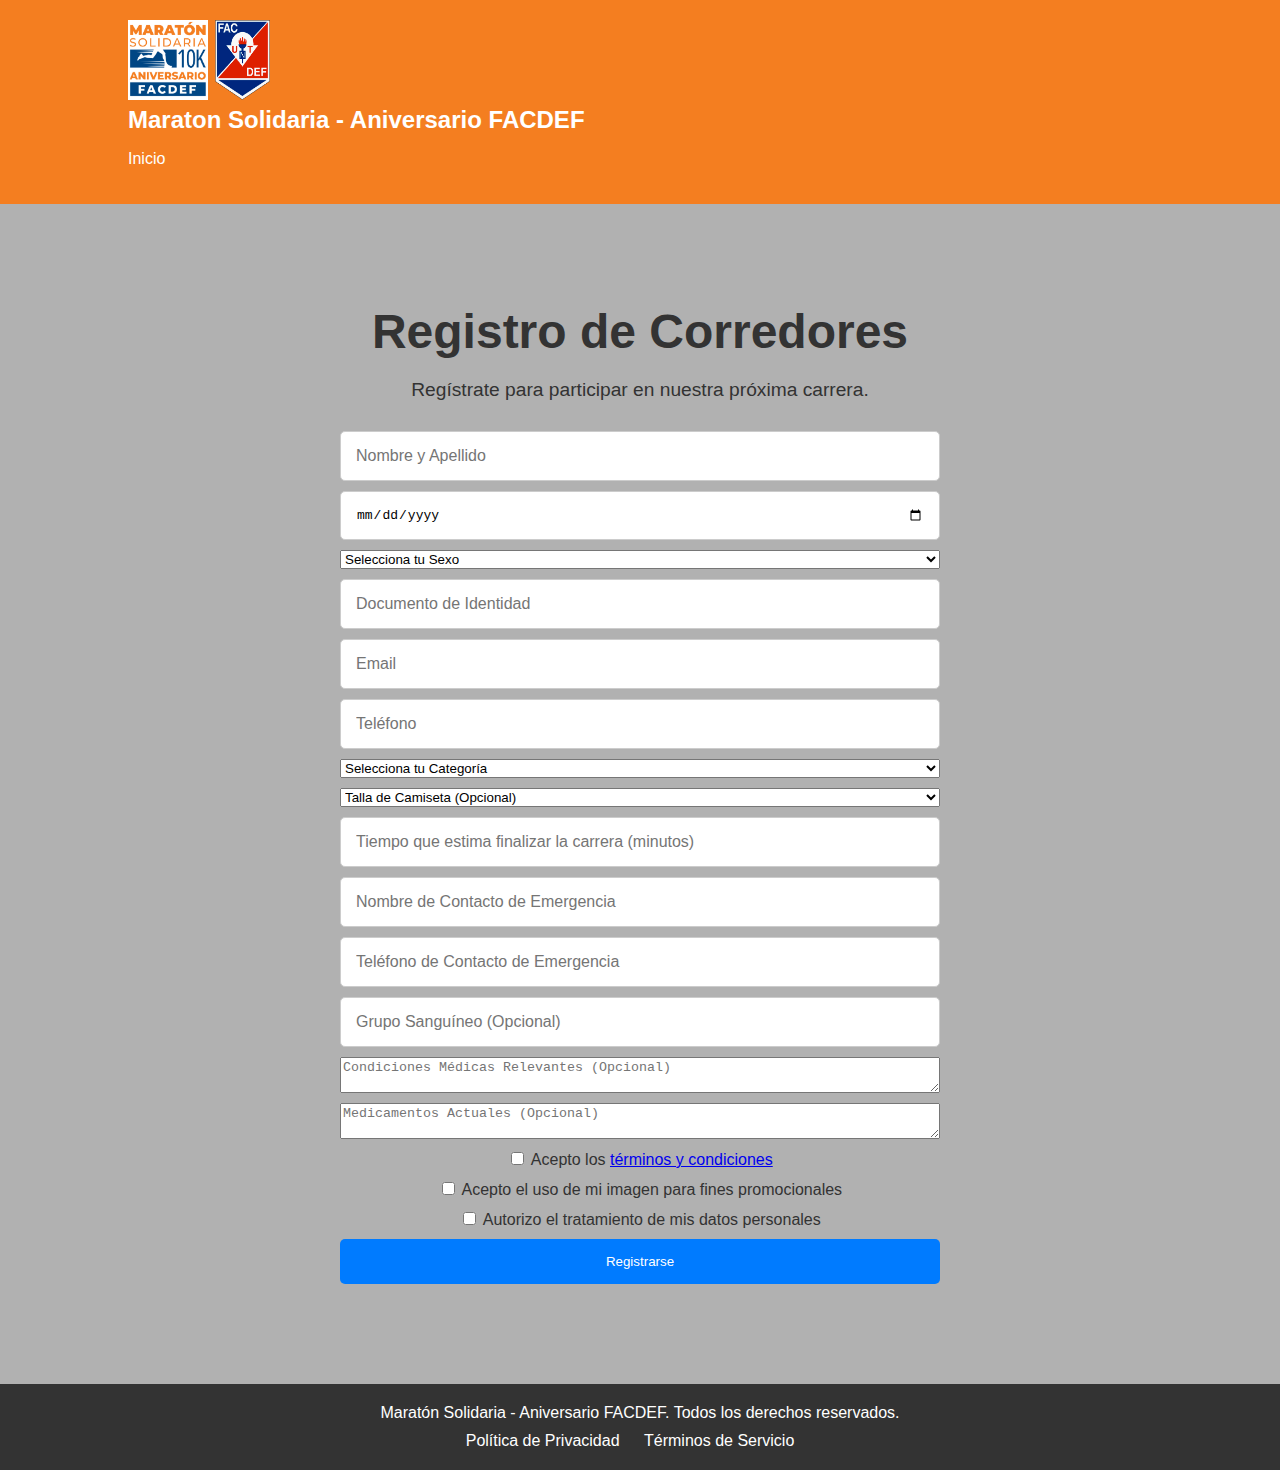
==== index.html @ 70b55384 "Rename registro.html to index.html" ====
<!DOCTYPE html>
<html lang="en">
<head>
    <meta charset="UTF-8">
    <meta name="viewport" content="width=device-width, initial-scale=1.0">
    <title>Registro de Corredores</title>
    <link rel="stylesheet" href="styles.css">
</head>
<body>
    <header>
        <div class="container">
            <div class="logo">
                <img src="img\logo maraton naranja.png" alt="Logo de Mi Marca" width="80" height="80"> 
                <img src="img\LOGO FACDEF.png" alt="Logo de Mi Marca" width="55" height="80">
                
               
            </div>

        <div class="logo">
                Maraton Solidaria - Aniversario FACDEF
        </div>
        
            <nav>
                <ul>
                    <li><a href="#">Inicio</a></li>
                    
                </ul>
            </nav>
        </div>
    </header>

    <section class="hero">
        <div class="container">
            <h1>Registro de Corredores</h1>
            <p>Regístrate para participar en nuestra próxima carrera.</p>
            <form id="registro-form">
                <!-- Datos personales -->
                <input type="text" id="nombre" name="nombre" placeholder="Nombre y Apellido" required>
                <input type="date" id="fechaNacimiento" name="fecha-nacimiento" placeholder="Fecha de Nacimiento" required>
                <select id="sexo" name="sexo" required>
                    <option value="">Selecciona tu Sexo</option>
                    <option value="masculino">Masculino</option>
                    <option value="femenino">Femenino</option>
                    <option value="otro">Otro</option>
                </select>
                <input type="text" id="documento" name="documento" placeholder="Documento de Identidad" required>
                <input type="email" id="email" name="email" placeholder="Email" required>
                <input type="tel" id="telefono" name="telefono" placeholder="Teléfono" required>
                
                <!-- Datos de participación -->
                <select id="categoria" name="categoria" required>
                    <option value="">Selecciona tu Categoría</option>
                    <option value="10k">10k</option>
                    <option value="5k">5k</option>
                    <option value="3k">3k</option>
                </select>
                <select id="tallaCamiseta" name="talla-camiseta">
                    <option value="">Talla de Camiseta (Opcional)</option>
                    <option value="s">S</option>
                    <option value="m">M</option>
                    <option value="l">L</option>
                    <option value="xl">XL</option>
                </select>
                <input type="text" id="tiempoEstimado" name="tiempo-estimado" placeholder="Tiempo que estima finalizar la carrera (minutos)" required>
                
                <!-- Datos de emergencia -->
                <input type="text" id="contactoEmergencia" name="contacto-emergencia" placeholder="Nombre de Contacto de Emergencia" required>
                <input type="tel" id="telefonoEmergencia" name="telefono-emergencia" placeholder="Teléfono de Contacto de Emergencia" required>
                
                <!-- Información de salud -->
                <input type="text" id="grupoSanguineo" name="grupo-sanguineo" placeholder="Grupo Sanguíneo (Opcional)">
                <textarea id="condicionesMedicas" name="condiciones-medicas" placeholder="Condiciones Médicas Relevantes (Opcional)"></textarea>
                <textarea id="medicamentos" name="medicamentos" placeholder="Medicamentos Actuales (Opcional)"></textarea>
                
                <!-- Términos y condiciones -->
                <div>
                    <input type="checkbox" id="acepta-terminos" name="acepta-terminos" required>
                    <label for="acepta-terminos">Acepto los <a href="#">términos y condiciones</a></label>
                </div>
                <div>
                    <input type="checkbox" id="consentimiento-imagen" name="consentimiento-imagen" required>
                    <label for="consentimiento-imagen">Acepto el uso de mi imagen para fines promocionales</label>
                </div>
                <div>
                    <input type="checkbox" id="consentimiento-datos" name="consentimiento-datos" required>
                    <label for="consentimiento-datos">Autorizo el tratamiento de mis datos personales</label>
                </div>

                <button type="submit" class="btn">Registrarse</button>
            </form>
        </div>
    </section>

    <footer>
        <div class="container">
            <p>Maratón Solidaria - Aniversario FACDEF. Todos los derechos reservados.</p>
            <ul>
                <li><a href="#">Política de Privacidad</a></li>
                <li><a href="#">Términos de Servicio</a></li>
            </ul>
        </div>
    </footer>

    <script src="scripts.js"></script>
</body>
</html>
---- styles.css ----
/* styles.css */

body {
    margin: 0;
    font-family: -apple-system, BlinkMacSystemFont, "Segoe UI", Roboto, "Helvetica Neue", Arial, sans-serif;
    color: #333;
}

header {
    background: #F47E20;
    color: #fff;
    padding: 20px 0;
}

.container {
    width: 80%;
    margin: 0 auto;
    max-width: 1200px;
}

.logo {
    font-size: 1.5em;
    font-weight: bold;
}

nav ul {
    list-style: none;
    padding: 0;
}

nav ul li {
    display: inline;
    margin-right: 20px;
}

nav ul li a {
    color: #fff;
    text-decoration: none;
}

.hero {
    background: #B1B1B1;
    color: #333;
    text-align: center;
    padding: 100px 0;
}

.hero h1 {
    font-size: 3em;
    margin: 0 0 20px;
}

.hero p {
    font-size: 1.2em;
    margin: 0 0 30px;
}

form {
    max-width: 600px;
    margin: 0 auto;
    display: flex;
    flex-direction: column;
    gap: 10px;
}

input {
    padding: 15px;
    font-size: 1em;
    border: 1px solid #ccc;
    border-radius: 5px;
}

.btn {
    background: #007bff;
    color: #fff;
    padding: 15px 30px;
    text-decoration: none;
    border-radius: 5px;
    border: none;
    cursor: pointer;
}

footer {
    background: #333;
    color: #fff;
    padding: 20px 0;
    text-align: center;
}

footer p {
    margin: 0;
}

footer ul {
    list-style: none;
    padding: 0;
    margin: 10px 0 0;
}

footer ul li {
    display: inline;
    margin-right: 20px;
}

footer ul li a {
    color: #fff;
    text-decoration: none;
}
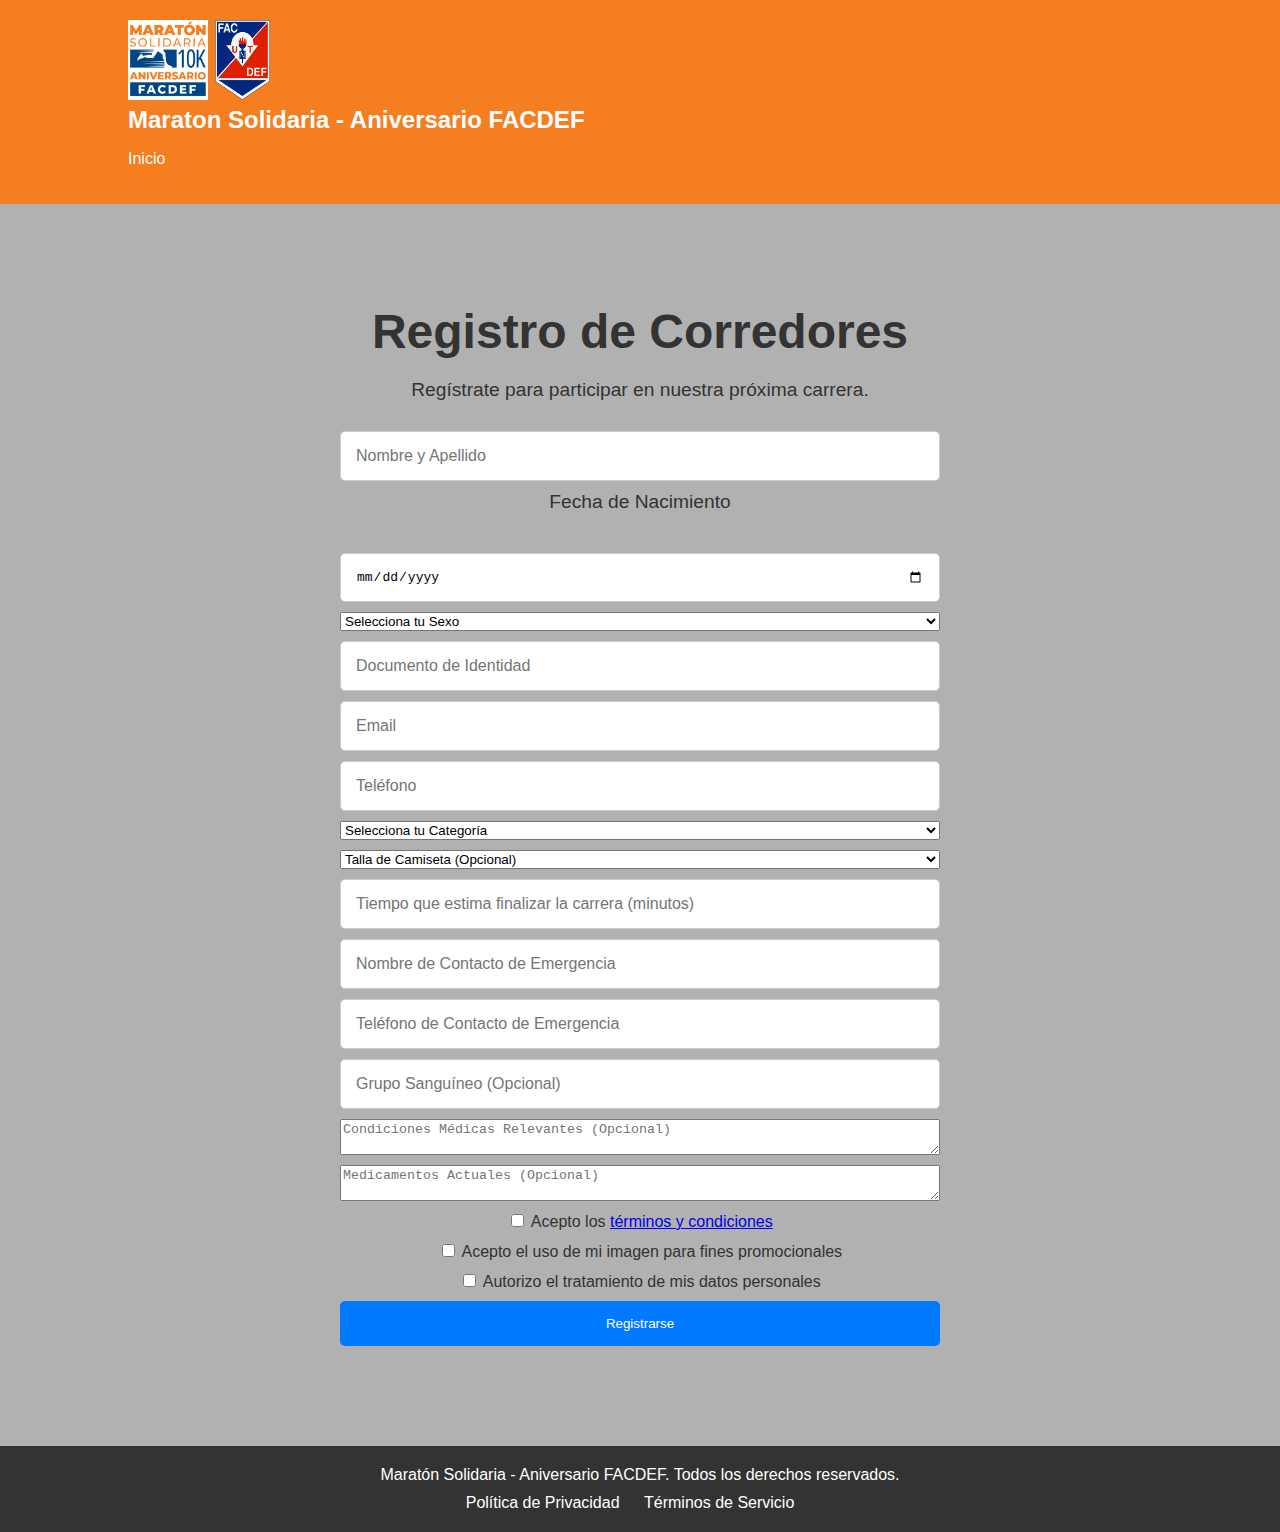
==== commit 05d86be7: "Update index.html" ====
--- a/index.html
+++ b/index.html
@@ -36,6 +36,7 @@
             <form id="registro-form">
                 <!-- Datos personales -->
                 <input type="text" id="nombre" name="nombre" placeholder="Nombre y Apellido" required>
+                <p>Fecha de Nacimiento</p>
                 <input type="date" id="fechaNacimiento" name="fecha-nacimiento" placeholder="Fecha de Nacimiento" required>
                 <select id="sexo" name="sexo" required>
                     <option value="">Selecciona tu Sexo</option>
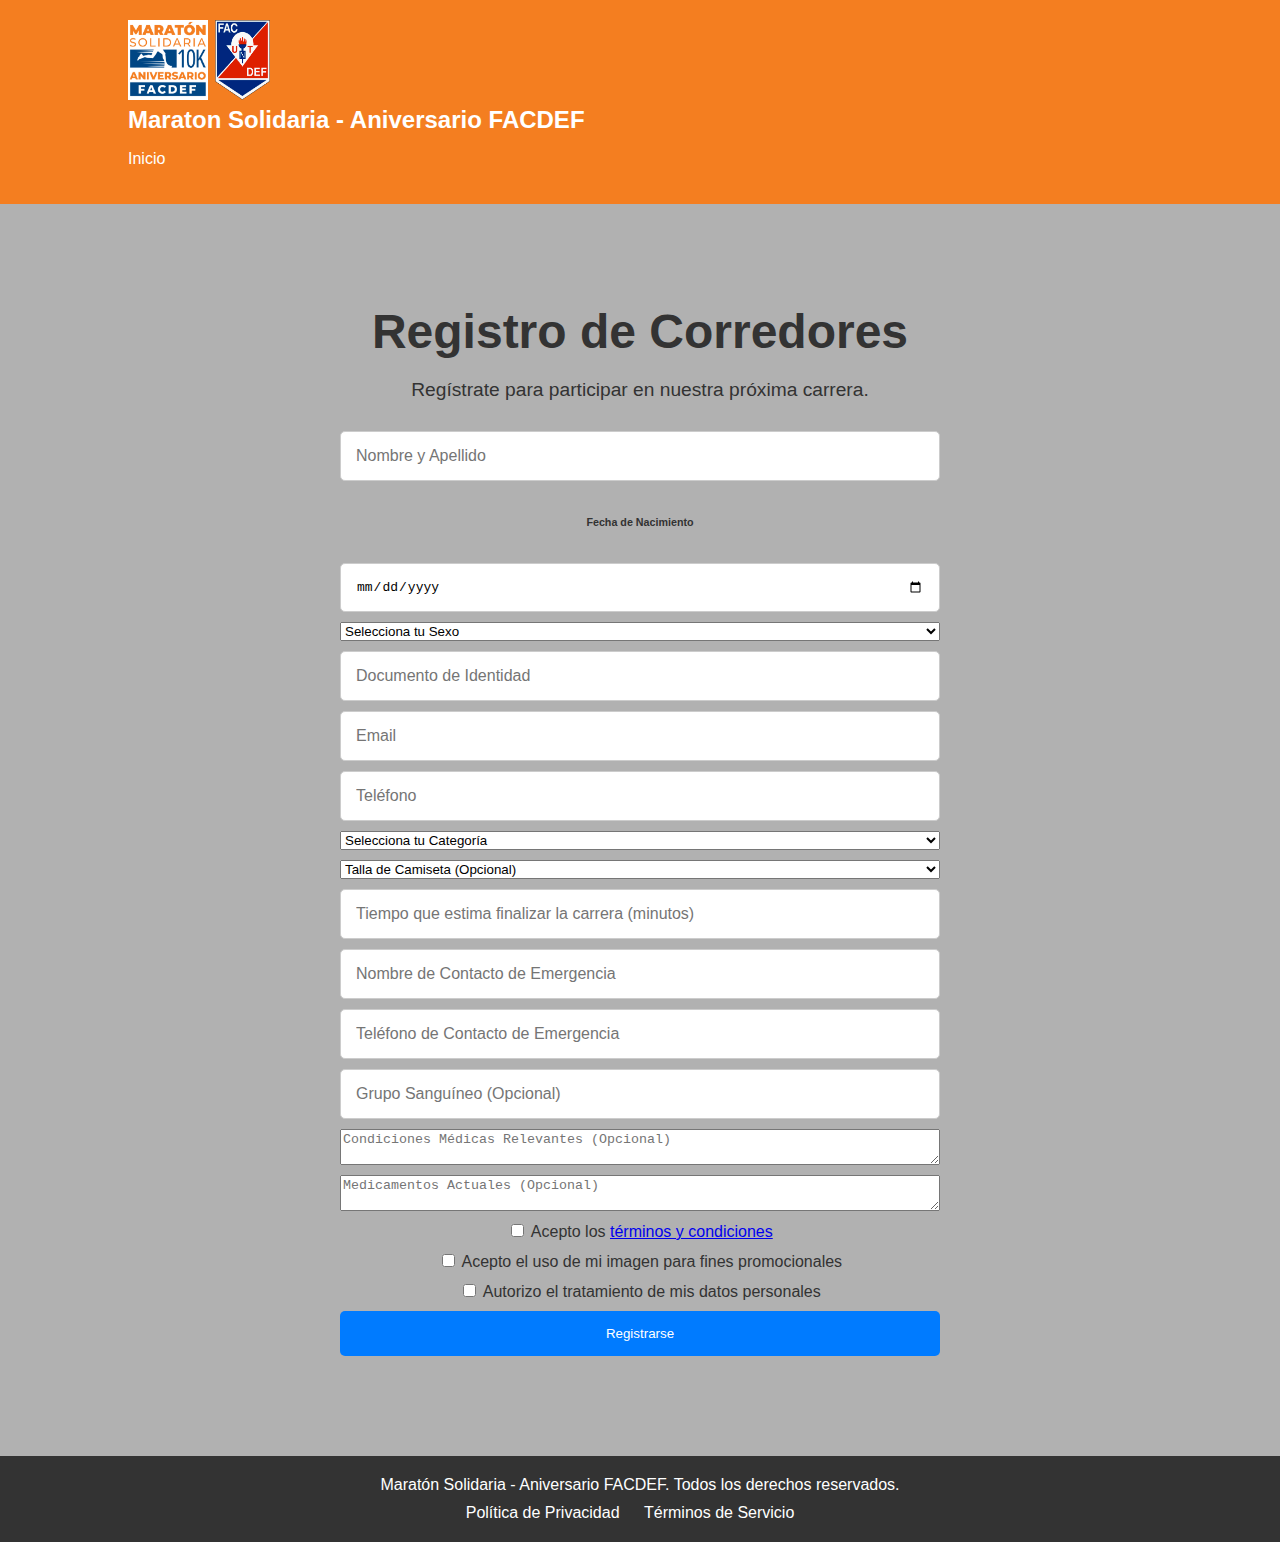
==== commit 08719fad: "Update index.html" ====
--- a/index.html
+++ b/index.html
@@ -36,7 +36,7 @@
             <form id="registro-form">
                 <!-- Datos personales -->
                 <input type="text" id="nombre" name="nombre" placeholder="Nombre y Apellido" required>
-                <p>Fecha de Nacimiento</p>
+                <h6>Fecha de Nacimiento</h6>
                 <input type="date" id="fechaNacimiento" name="fecha-nacimiento" placeholder="Fecha de Nacimiento" required>
                 <select id="sexo" name="sexo" required>
                     <option value="">Selecciona tu Sexo</option>
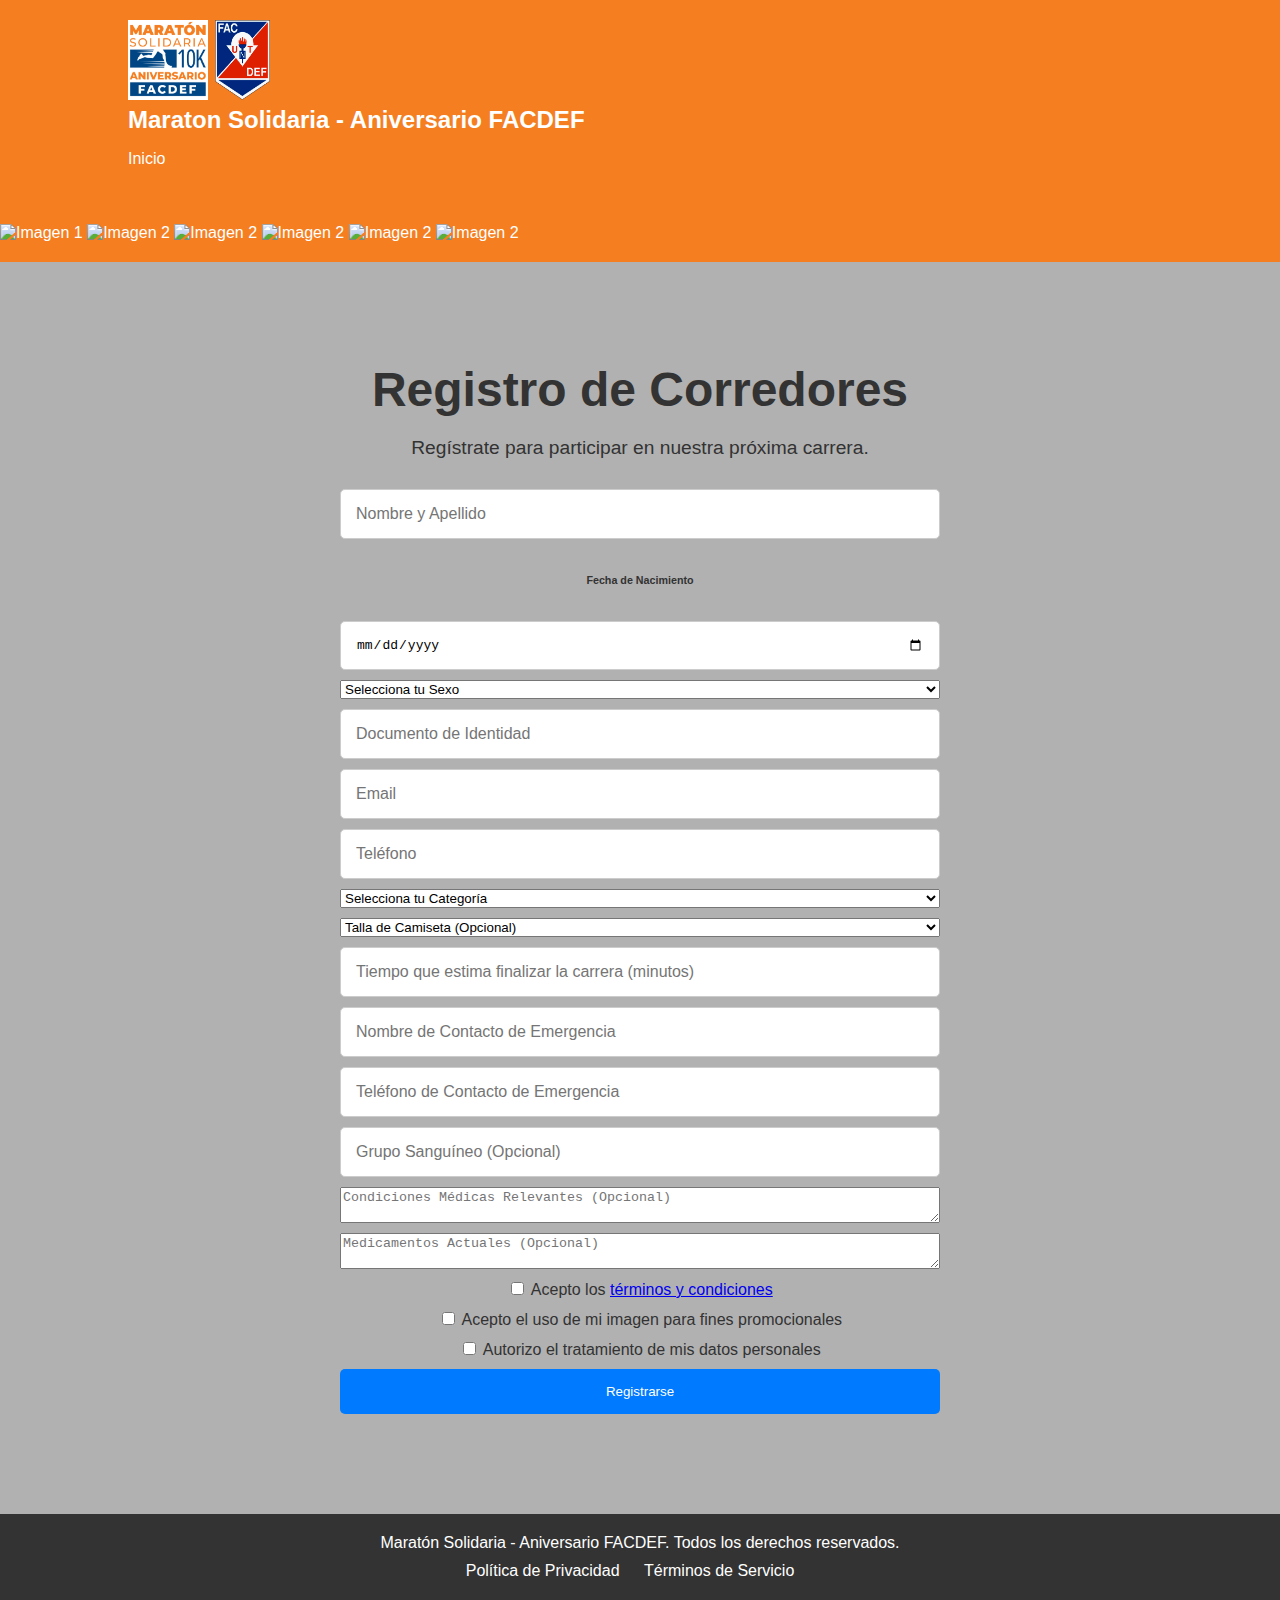
==== commit 82dc922c: "Update index.html" ====
--- a/index.html
+++ b/index.html
@@ -27,6 +27,16 @@
                 </ul>
             </nav>
         </div>
+    </header>
+    <!-- Segundo header -->
+    <header class="secondary-header">
+        <!-- Imágenes o contenido que quieras agregar -->
+        <img src="img\santi.png" alt="Imagen 1">
+        <img src="img\js.png" alt="Imagen 2">
+        <img src="img\monster logo.jpg" alt="Imagen 2">
+        <img src="img\secdep.png" alt="Imagen 2">
+        <img src="img\smt.png" alt="Imagen 2">
+        <img src="img\alimentos.png" alt="Imagen 2">
     </header>
 
     <section class="hero">
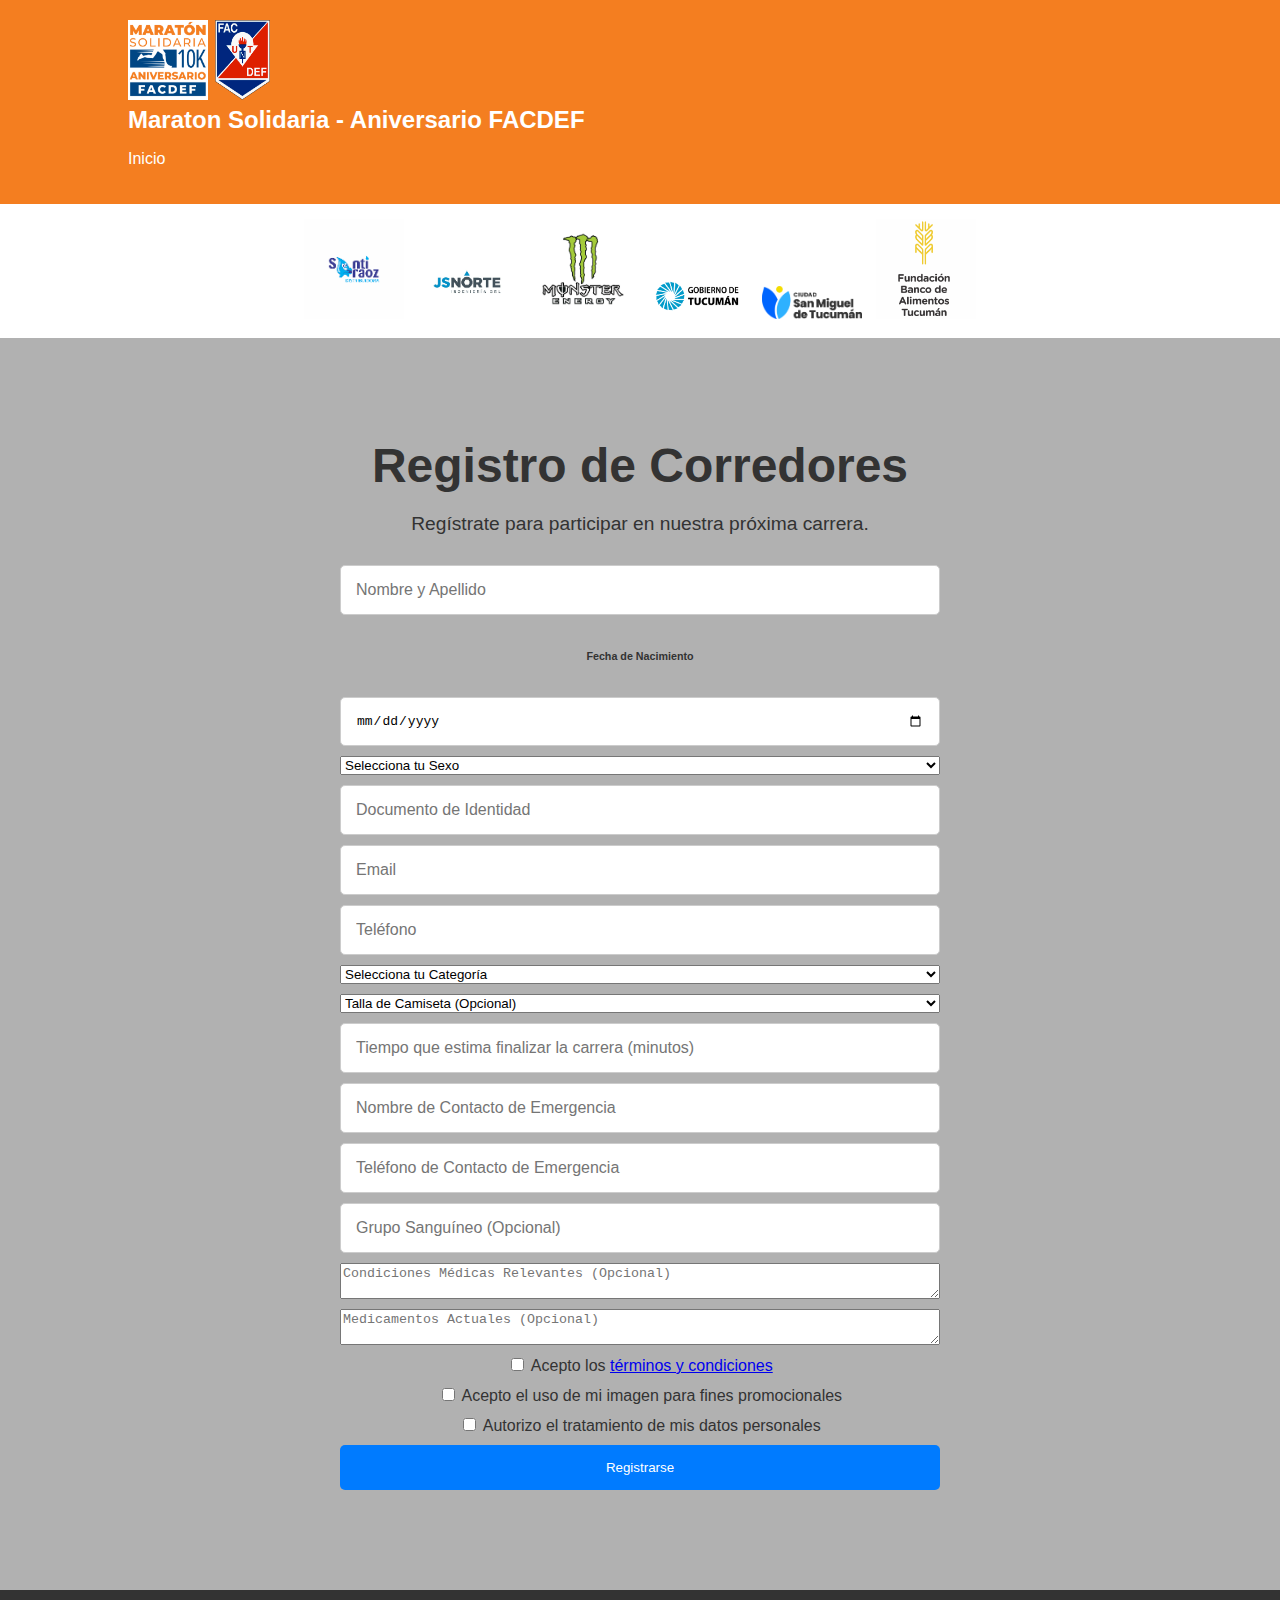
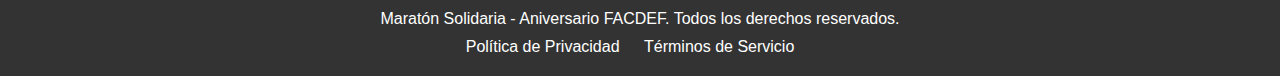
==== commit f448a30e: "Update index.html" ====
--- a/index.html
+++ b/index.html
@@ -61,7 +61,6 @@
                 <!-- Datos de participación -->
                 <select id="categoria" name="categoria" required>
                     <option value="">Selecciona tu Categoría</option>
-                    <option value="10k">10k</option>
                     <option value="5k">5k</option>
                     <option value="3k">3k</option>
                 </select>
--- a/styles.css
+++ b/styles.css
@@ -106,3 +106,16 @@
     color: #fff;
     text-decoration: none;
 }
+/* Estilos para el segundo header */
+.secondary-header {
+    background-color: white; /* Fondo blanco para el segundo header */
+    padding: 10px; /* Espaciado alrededor del contenido */
+    text-align: center; /* Centra el contenido del header */
+}
+
+/* Imágenes dentro del segundo header */
+.secondary-header img {
+    margin: 5px; /* Margen alrededor de las imágenes */
+    max-width: 100px; /* Tamaño máximo de las imágenes (ajústalo según tus necesidades) */
+}
+
